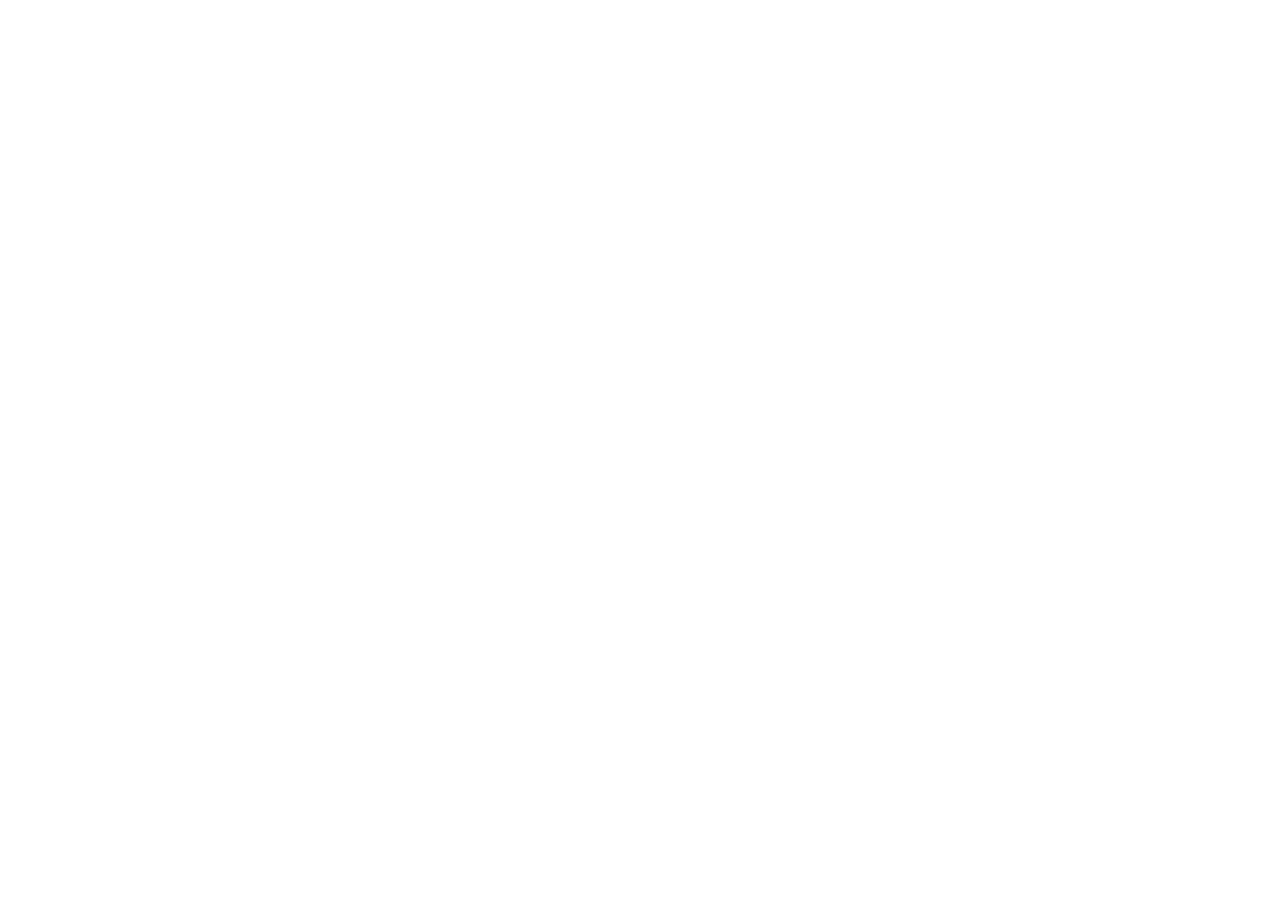
==== index.html @ 984c9c36 "added files" ====
<!doctype html>
<html lang="en">
<head>
    <title>Title</title>
    <!-- Required meta tags -->
    <meta charset="utf-8">
    <meta name="viewport" content="width=device-width, initial-scale=1, shrink-to-fit=no">

    <!-- Bootstrap CSS -->
    <link rel="stylesheet" href="https://stackpath.bootstrapcdn.com/bootstrap/4.3.1/css/bootstrap.min.css"
          integrity="sha384-ggOyR0iXCbMQv3Xipma34MD+dH/1fQ784/j6cY/iJTQUOhcWr7x9JvoRxT2MZw1T" crossorigin="anonymous">

    <link rel = "stylesheet" type = "text/css" href = "style.css" />
</head>



<body>

<script src="index.js"></script>

<!-- Optional JavaScript -->
<!-- jQuery first, then Popper.js, then Bootstrap JS -->
<script src="https://code.jquery.com/jquery-3.3.1.slim.min.js"
        integrity="sha384-q8i/X+965DzO0rT7abK41JStQIAqVgRVzpbzo5smXKp4YfRvH+8abtTE1Pi6jizo"
        crossorigin="anonymous"></script>
<script src="https://cdnjs.cloudflare.com/ajax/libs/popper.js/1.14.7/umd/popper.min.js"
        integrity="sha384-UO2eT0CpHqdSJQ6hJty5KVphtPhzWj9WO1clHTMGa3JDZwrnQq4sF86dIHNDz0W1"
        crossorigin="anonymous"></script>
<script src="https://stackpath.bootstrapcdn.com/bootstrap/4.3.1/js/bootstrap.min.js"
        integrity="sha384-JjSmVgyd0p3pXB1rRibZUAYoIIy6OrQ6VrjIEaFf/nJGzIxFDsf4x0xIM+B07jRM"
        crossorigin="anonymous"></script>
</body>
</html>
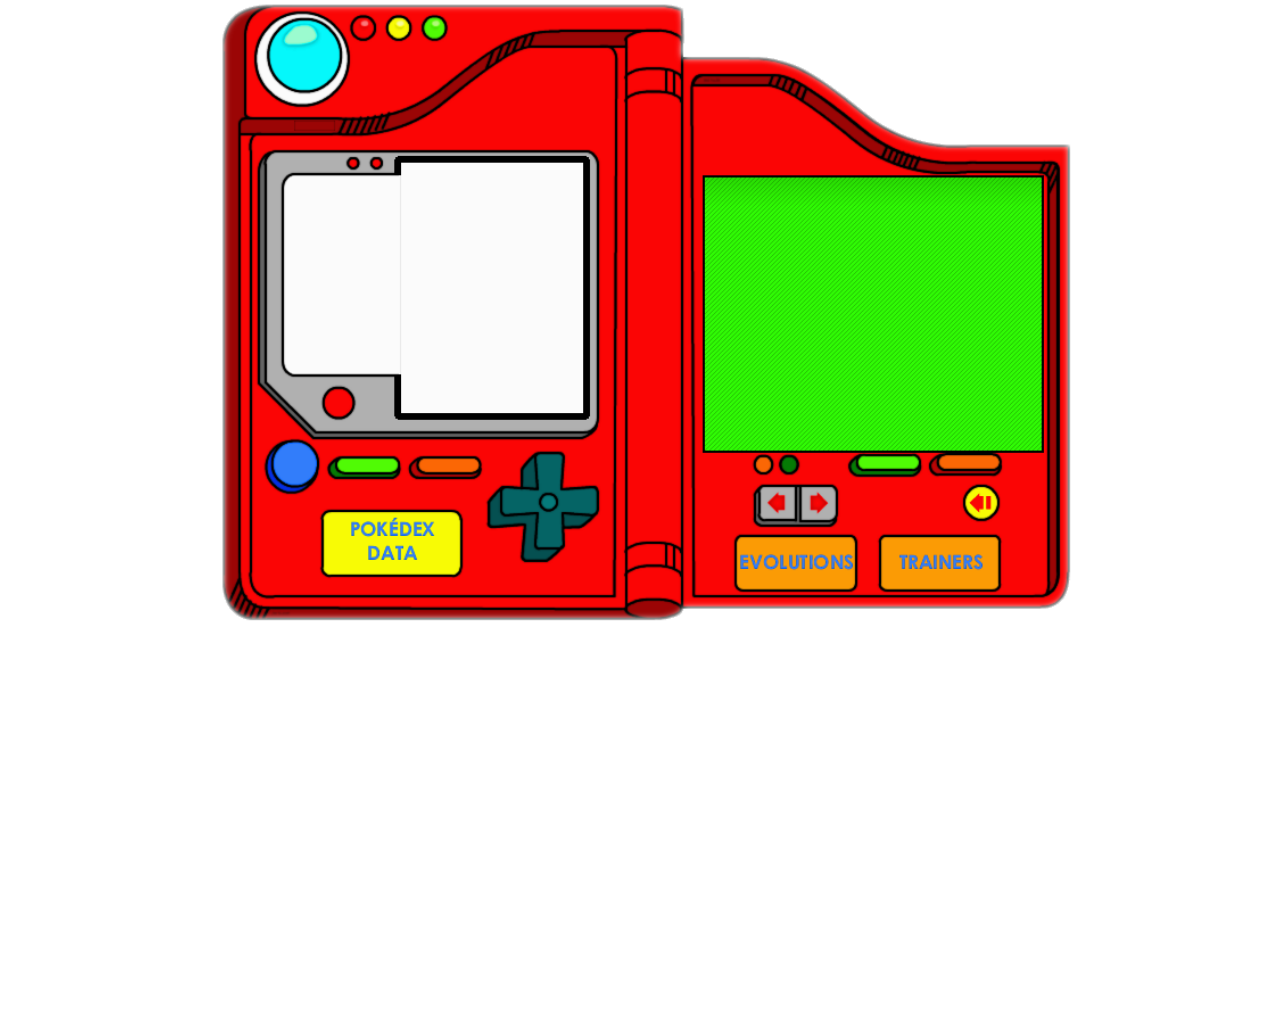
==== commit dc256039: "added pokedex image" ====
--- a/index.html
+++ b/index.html
@@ -13,11 +13,11 @@
     <link rel = "stylesheet" type = "text/css" href = "style.css" />
 </head>
 
-
+<img src="pokedex.png" alt="Pokedex">
 
 <body>
 
-<script src="index.js"></script>
+<script src="script.js"></script>
 
 <!-- Optional JavaScript -->
 <!-- jQuery first, then Popper.js, then Bootstrap JS -->
--- a/style.css
+++ b/style.css
@@ -0,0 +1,7 @@
+
+img {
+    height: 80%;
+    width: 80%;
+    margin: auto;
+    display: block;
+}
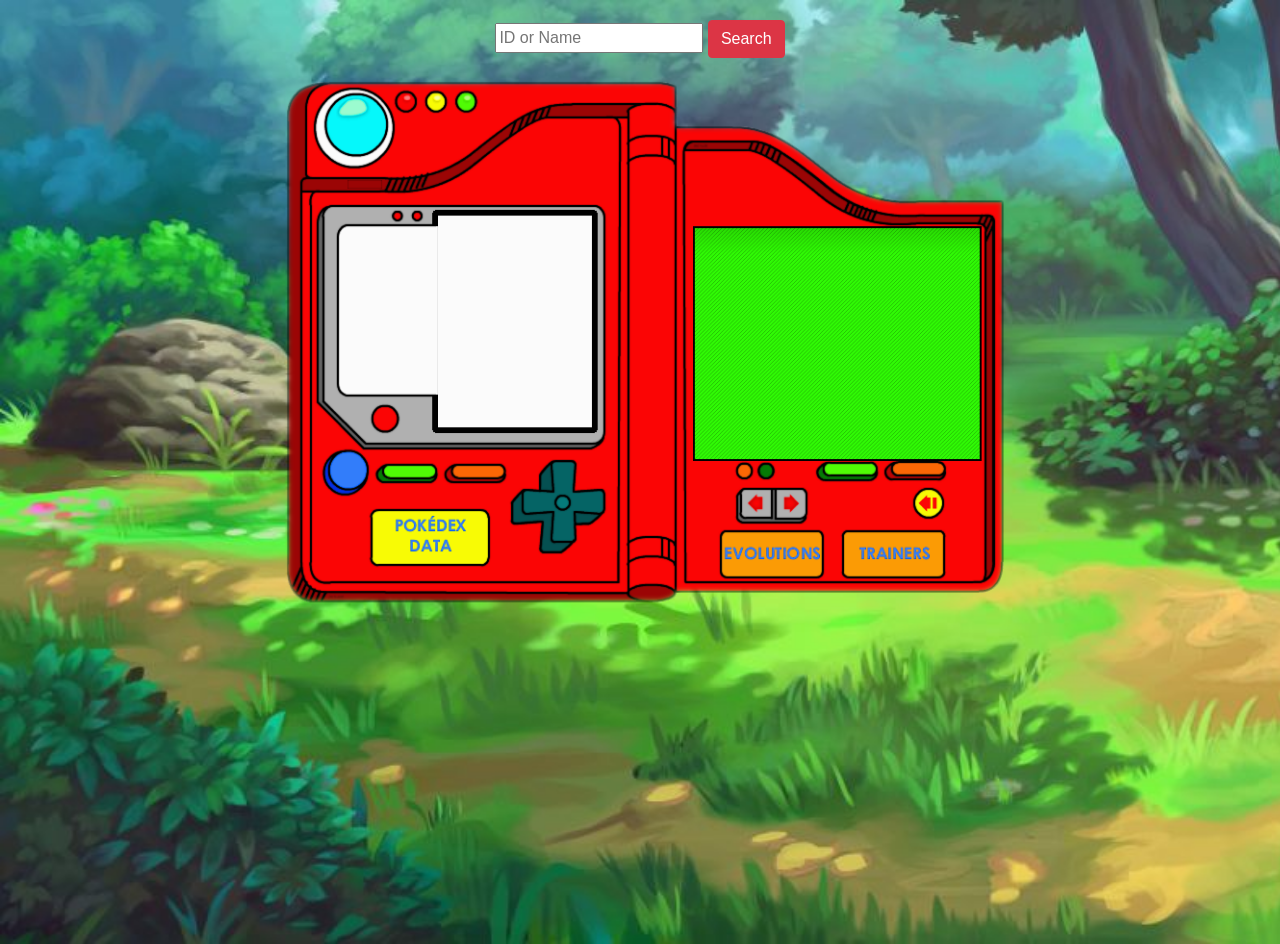
==== commit 96f248a9: "starded with design, added fetch api" ====
--- a/index.html
+++ b/index.html
@@ -13,9 +13,28 @@
     <link rel = "stylesheet" type = "text/css" href = "style.css" />
 </head>
 
-<img src="pokedex.png" alt="Pokedex">
+
 
 <body>
+
+<div class="input-field">
+    <input id="input" type="text" name="poke" placeholder="ID or Name">
+    <button id="button" type="button" class="btn btn-danger">Search</button>
+</div>
+
+
+<div class="container">
+    <img src="pokedex.png" alt="Pokedex">
+    <button id class="btn">Button</button>
+
+    <div id="pokeId" class="text-center"></div>
+    <div id="name" class="text-center"></div>
+    <div id="sprite"></div>
+    <div id="moves" class="text-center"></div>
+
+</div>
+
+
 
 <script src="script.js"></script>
 
--- a/style.css
+++ b/style.css
@@ -1,7 +1,65 @@
+body {
+    background-image: url("Pokemon-forest.jpg");
+    background-repeat: no-repeat;
+    -webkit-background-size: cover;
+    -moz-background-size: cover;
+    -o-background-size: cover;
+    background-size: cover;
 
-img {
-    height: 80%;
-    width: 80%;
-    margin: auto;
-    display: block;
-}+}
+
+.input-field {
+
+    text-align: center;
+    margin-bottom: 20px;
+    margin-top: 20px;
+
+}
+
+/* Container needed to position the button. Adjust the width as needed */
+.container {
+    position: relative;
+    width: 70%;
+}
+
+/* Make the image responsive */
+.container img {
+    width: 100%;
+    height: auto;
+}
+
+/* Style the button and place it in the middle of the container/image */
+.container .btn {
+    background-color: Transparent;
+    background-repeat:no-repeat;
+    color: rgba(0, 0, 0, 0);
+    position: absolute;
+    overflow: hidden;
+    border: none;
+    top: 52%;
+    left: 59%;
+    cursor: pointer;
+    padding: 11px 22px;
+
+}
+
+#pokeId {
+    z-index: 1;
+}
+
+#name{
+    z-index: 1;
+}
+
+#sprite{
+    z-index: 1;
+    text-align: center;
+    color: white;
+}
+
+#moves{
+    z-index: 1;
+}
+
+
+
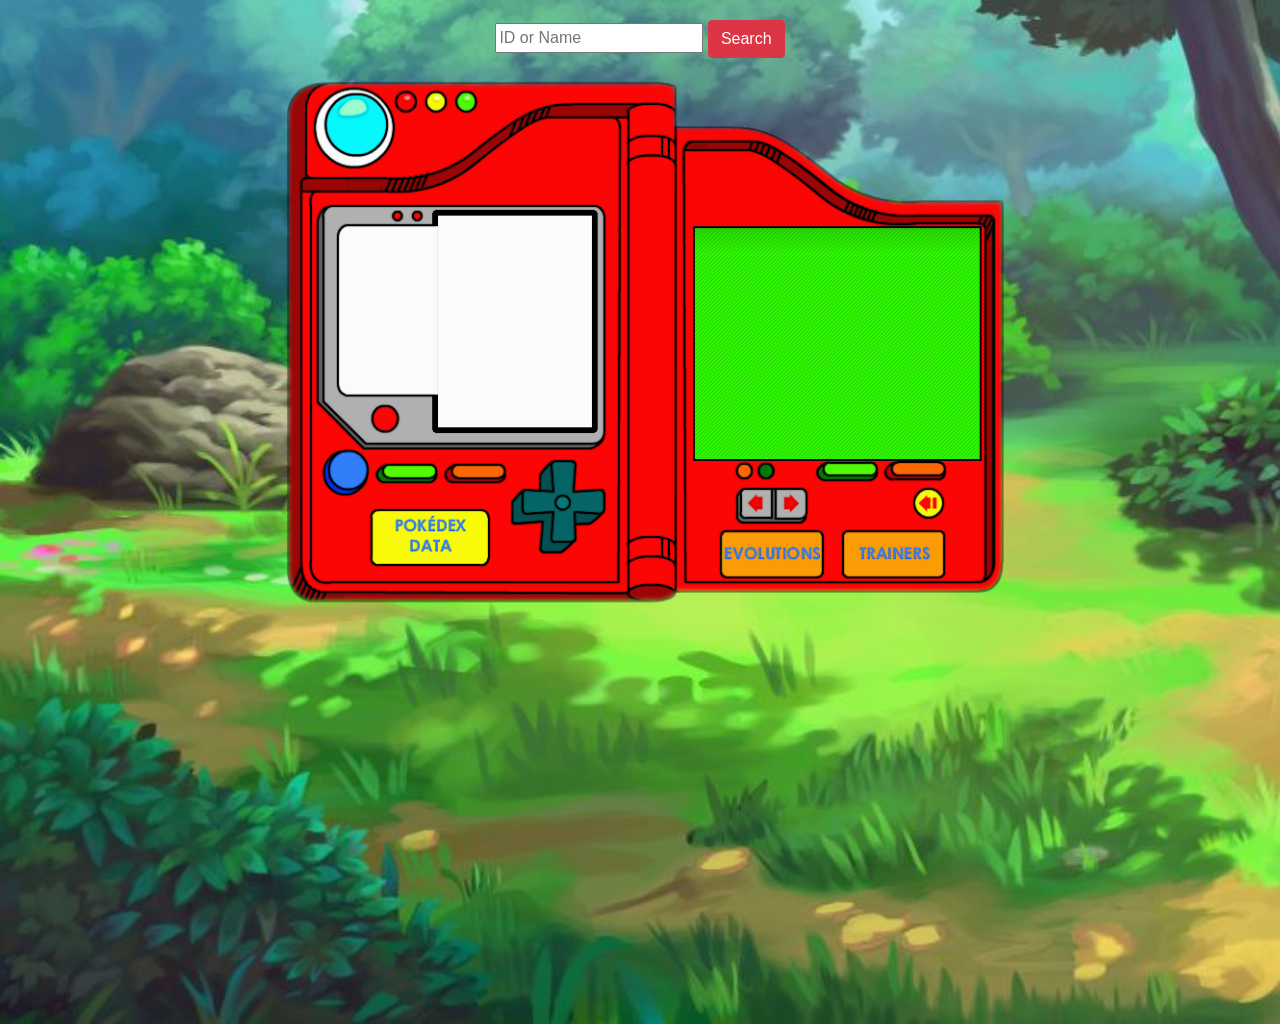
==== commit be0e35e5: "pokemon appeared" ====
--- a/index.html
+++ b/index.html
@@ -13,27 +13,34 @@
     <link rel = "stylesheet" type = "text/css" href = "style.css" />
 </head>
 
-
-
 <body>
 
 <div class="input-field">
     <input id="input" type="text" name="poke" placeholder="ID or Name">
-    <button id="button" type="button" class="btn btn-danger">Search</button>
+    <button id="search" type="button" class="btn btn-danger">Search</button>
 </div>
 
 
 <div class="container">
-    <img src="pokedex.png" alt="Pokedex">
-    <button id class="btn">Button</button>
+    <img src="pokedex.png" alt="Pokedex"/>
+    <button id="evolution-btn" class="btn">Button</button>
 
-    <div id="pokeId" class="text-center"></div>
-    <div id="name" class="text-center"></div>
-    <div id="sprite"></div>
+    <div id="pokemon-info">
+        <span id="name"></span><span id="pokeId"></span>
+        <p id="type"></p>
+    </div>
+        <div id="prevEvolutionInfo">
+        <p id="prevEvolutionTitle"></p>
+        <img src="" id="prevEvolutionImage">
+        <p id="prevEvolutionName"></p>
+    </div>
+
+    <div id="sprite">
+        <img src="" alt="" id="pokemon-image"/>
+    </div>
+
     <div id="moves" class="text-center"></div>
-
 </div>
-
 
 
 <script src="script.js"></script>
